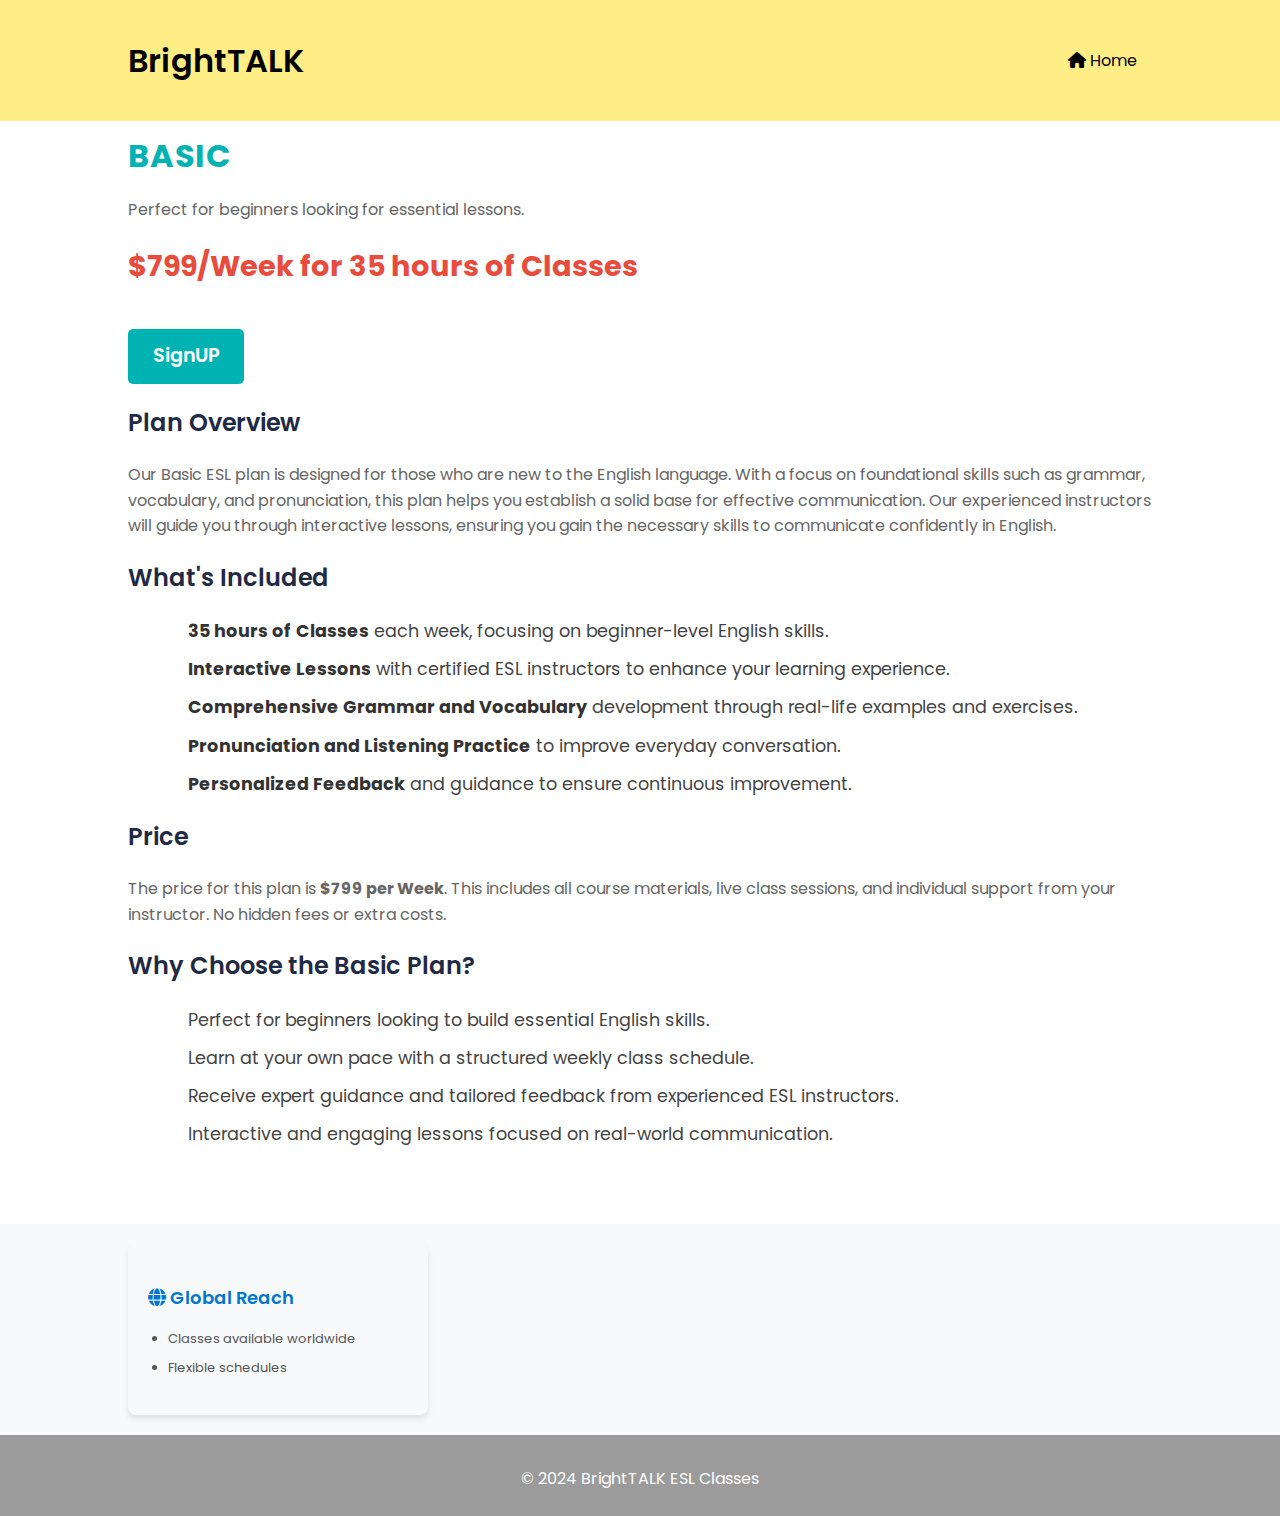
==== basic.html @ 79b5ec8c "Initial commit" ====
<!DOCTYPE html>
<html lang="en">
  <head>
    <meta charset="UTF-8" />
    <meta name="viewport" content="width=device-width, initial-scale=1.0" />
    <title>BrightTALK ESL Classes</title>
    <link
      href="https://fonts.googleapis.com/css2?family=Poppins:wght@400;600;700&display=swap"
      rel="stylesheet"
    />
    <link
      href="https://cdnjs.cloudflare.com/ajax/libs/font-awesome/6.0.0-beta3/css/all.min.css"
      rel="stylesheet"
    />
    <link rel="stylesheet" href="styles.css" />
  </head>
  <body>
    <!-- Header Section -->
    <header>
      <div class="container">
        <h1>BrightTALK</h1>
        <nav>
          <a href="index.html"><i class="fas fa-home"></i> Home</a>
        </nav>
      </div>
    </header>

    <!-- Basic Plan Section -->
    <section id="plan-details">
      <div class="container">
        <h3>Basic</h3>
        <p>Perfect for beginners looking for essential lessons.</p>
        <div class="price">$799/Week for 35 hours of Classes</div>
        <a href="basic.html" class="cta-button">SignUP</a>

        <!-- Full Details of the Basic Plan -->
        <article>
          <h2>Plan Overview</h2>
          <p>
            Our Basic ESL plan is designed for those who are new to the English
            language. With a focus on foundational skills such as grammar,
            vocabulary, and pronunciation, this plan helps you establish a solid
            base for effective communication. Our experienced instructors will
            guide you through interactive lessons, ensuring you gain the
            necessary skills to communicate confidently in English.
          </p>

          <h2>What's Included</h2>
          <ul>
            <li>
              <strong>35 hours of Classes</strong> each week, focusing on
              beginner-level English skills.
            </li>
            <li>
              <strong>Interactive Lessons</strong> with certified ESL
              instructors to enhance your learning experience.
            </li>
            <li>
              <strong>Comprehensive Grammar and Vocabulary</strong> development
              through real-life examples and exercises.
            </li>
            <li>
              <strong>Pronunciation and Listening Practice</strong> to improve
              everyday conversation.
            </li>
            <li>
              <strong>Personalized Feedback</strong> and guidance to ensure
              continuous improvement.
            </li>
          </ul>

          <h2>Price</h2>
          <p>
            The price for this plan is <strong>$799 per Week</strong>. This
            includes all course materials, live class sessions, and individual
            support from your instructor. No hidden fees or extra costs.
          </p>

          <h2>Why Choose the Basic Plan?</h2>
          <ul>
            <li>
              Perfect for beginners looking to build essential English skills.
            </li>
            <li>
              Learn at your own pace with a structured weekly class schedule.
            </li>
            <li>
              Receive expert guidance and tailored feedback from experienced ESL
              instructors.
            </li>
            <li>
              Interactive and engaging lessons focused on real-world
              communication.
            </li>
          </ul>
        </article>
      </div>
    </section>
  </body>
</html>


    <!-- Global Reach Section -->
    <div class="container">
      <div class="card">
        <h3><i class="fas fa-globe"></i> Global Reach</h3>
        <ul>
          <li>Classes available worldwide</li>
          <li>Flexible schedules</li>
        </ul>
      </div>
    </div>

</main>
<!-- Footer Section -->
<footer>
  <p>&copy; 2024 BrightTALK ESL Classes</p>
</footer>
</div>
</body>
</html>
---- styles.css ----
/* General Styles */
body {
  font-family: "Poppins", sans-serif;
  margin: 0;
  padding: 0;
  background-color: #f7f9fb; /* Softer background color */
  color: #444; /* Slightly darker text for better readability */
  line-height: 1.6;
}
.container {
  width: 80%;
  margin: 0 auto;
  padding: 20px;
}
h1,
h2,
h3,
h4 {
  font-weight: 600;
  margin: 20px 0;
  color: #1f2a44; /* Darker shade of blue for headers */
}
p {
  font-weight: 400;
  color: #666; /* Lighter text color for paragraphs */
}
.cta-button {
  display: inline-block;
  padding: 10px 20px; /* Slightly smaller padding */
  background-color: #0077cc; /* Softer blue color */
  color: white;
  font-weight: 600;
  text-decoration: none;
  border-radius: 5px;
  text-align: center;
  margin-top: 15px;
  transition: background-color 0.3s ease;
}
.cta-button:hover {
  background-color: #00aaff; /* Darker blue for hover */
}

/* Header Section */
header {
  background-color: #ffed86; /* Darker and more professional tone */
  color: rgb(0, 0, 0) !important;
  padding: 15px 0; /* Reduced padding for a cleaner look */
  position: fixed;
  top: 0;
  width: 100%;
  z-index: 1000;
}
header .container {
  display: flex;
  justify-content: space-between;
  align-items: center;
}
header h1 {
  font-size: 32px; /* Slightly smaller font size */
  margin: 0;
  color: #000000;
}
header nav {
  font-size: 16px; /* Reduced font size */
}
header nav a {
  color: rgb(0, 0, 0);
  text-decoration: none;
  margin: 0 15px;
  transition: color 0.3s ease;
}
header nav a:hover {
  color: #00aaff; /* Softer hover color */
}
header .cta-button {
  display: none;
}

/* Why Choose Us Section */
.why-choose-us {
  padding: 70px 0 50px; /* Adjusted padding */
  background-color: #ffffff;
  text-align: center;
  box-shadow: 0 4px 8px rgba(0, 0, 0, 0.05); /* Softer shadow */
  margin-top: 70px;
}
.why-choose-us .section-title {
  font-size: 26px; /* Slightly smaller font size */
  color: #0a3d40; /* Softer shade of teal */
  margin-bottom: 20px;
}
.cards-container {
  display: flex;
  justify-content: center;
  gap: 20px; /* Reduced gap for a tighter layout */
  flex-wrap: wrap;
}
.card {
  background-color: #f8f9fa;
  border-radius: 8px;
  padding: 20px; /* Slightly smaller padding */
  width: 260px; /* Reduced width */
  box-shadow: 0 4px 6px rgba(0, 0, 0, 0.1);
  transition: box-shadow 0.3s ease;
}
.card:hover {
  box-shadow: 0 6px 12px rgba(0, 0, 0, 0.15); /* Softer hover shadow */
}
.card h3 {
  font-size: 18px; /* Smaller heading font size */
  margin-bottom: 15px;
  color: #0077cc; /* Softer blue color */
}
.card ul {
  text-align: left;
  padding-left: 20px;
  color: #555;
}
.card ul li {
  margin-bottom: 8px; /* Reduced spacing */
  font-size: 13px; /* Slightly smaller font size */
}

/* Plan Section */
.plan-section {
  padding: 45px 0;
  background-color: #ffffff;
  text-align: center;
}
.plan-section .section-title {
  font-size: 26px; /* Slightly smaller font size */
  margin-bottom: 20px;
}
.plans-container {
  display: flex;
  justify-content: center;
  gap: 20px; /* Reduced gap */
  flex-wrap: wrap;
}
.plan-card {
  background-color: #f8f9fa;
  border-radius: 8px;
  padding: 25px; /* Slightly reduced padding */
  width: 260px; /* Smaller width */
  box-shadow: 0 4px 6px rgba(0, 0, 0, 0.1);
  transition: transform 0.3s ease, box-shadow 0.3s ease;
}
.plan-card:hover {
  transform: translateY(-5px);
  box-shadow: 0 6px 12px rgba(0, 0, 0, 0.15); /* Softer hover effect */
}
.plan-card h3 {
  font-size: 22px; /* Smaller heading size */
  color: #00aaff;
  margin-bottom: 15px;
}
.plan-card p {
  font-size: 15px; /* Reduced font size */
  color: #555;
  margin-bottom: 15px;
}
.plan-card .price {
  font-size: 16px; /* Reduced font size */
  color: #0077cc;
  margin-bottom: 15px;
}
.plan-card .cta-button {
  background-color: #0077cc;
  color: white;
}

/* Programs Section */
.programs {
  padding: 45px 0;
  background-color: #f7f9fb; /* Softer background */
  text-align: center;
}
.programs .section-title {
  font-size: 26px; /* Slightly smaller font size */
  margin-bottom: 20px;
}
.programs .cards-container {
  display: flex;
  justify-content: center;
  gap: 20px;
  flex-wrap: wrap;
}
.programs .card {
  background-color: #ffffff;
  padding: 20px; /* Slightly smaller padding */
  width: 260px; /* Smaller width */
  border-radius: 8px;
  box-shadow: 0 4px 6px rgba(0, 0, 0, 0.1);
  transition: box-shadow 0.3s ease;
}
.programs .card:hover {
  box-shadow: 0 6px 12px rgba(0, 0, 0, 0.15); /* Softer shadow effect */
}
.programs .card h3 {
  font-size: 18px; /* Reduced heading size */
  color: #0077cc;
  margin-bottom: 15px;
}

/* Webex Section */
.webex-section {
  padding: 45px 0;
  background-color: #ffffff;
  text-align: center;
}
.webex-section .section-title {
  font-size: 26px;
  margin-bottom: 20px;
}
.webex-section p {
  font-size: 14px; /* Smaller font size */
  color: #555;
  margin-bottom: 20px;
}
.webex-section a {
  color: #00aaff;
  text-decoration: underline;
  font-weight: 600;
  transition: color 0.3s ease;
}
.webex-section a:hover {
  color: #00aaff;
  text-decoration: underline;
}

/* Payment Section */
.payment-options {
  padding: 45px 0;
  background-color: #ffffff;
  text-align: center;
}
.payment-options .payment-cards {
  display: flex;
  justify-content: center;
  gap: 20px; /* Reduced gap */
  flex-wrap: wrap;
}
.payment-options .payment-card {
  background-color: #f8f9fa;
  padding: 15px; /* Smaller padding */
  border-radius: 8px;
  width: 230px; /* Smaller width */
  box-shadow: 0 4px 6px rgba(0, 0, 0, 0.1);
  transition: box-shadow 0.3s ease;
}
.payment-options .payment-card:hover {
  box-shadow: 0 6px 12px rgba(0, 0, 0, 0.15); /* Softer shadow effect */
}
.payment-options h3 {
  font-size: 22px; /* Slightly smaller font size */
  margin-bottom: 30px;
  color: #1f2a44;
}
.payment-options .payment-card h4 {
  font-size: 18px; /* Smaller heading size */
  color: #0077cc;
  margin-bottom: 15px;
}

/* Contact Section */
.contact {
  padding: 45px 0;
  background-color: #ffffff;
  text-align: center;
}
.contact form {
  display: flex;
  flex-direction: column;
  align-items: center;
}
.contact input,
.contact textarea {
  width: 280px; /* Slightly narrower input */
  padding: 10px;
  margin-bottom: 20px;
  border: 1px solid #ddd;
  border-radius: 5px;
  font-size: 14px; /* Smaller font size */
  transition: border-color 0.3s ease;
}
.contact input:focus,
.contact textarea:focus {
  border-color: #0077cc;
}
.contact button {
  padding: 10px 20px; /* Smaller button size */
  background-color: #0077cc;
  color: white;
  font-weight: 600;
  border: none;
  border-radius: 5px;
  cursor: pointer;
  transition: background-color 0.3s ease;
}
.contact button:hover {
  background-color: #00aaff;
}

/* Footer Section */
footer {
  padding: 15px 0; /* Reduced padding */
  text-align: center;
  background-color: #9b9b9b;
  color: rgb(255, 255, 255);
}
footer p {
  margin-bottom: 10px;
  color: #ffffff;
}
footer a {
  color: #ffffff;
  text-decoration: none;
  transition: color 0.3s ease;
}
footer a:hover {
  color: #00aaff;
}

/* Plan Details Section */
#plan-details {
  background-color: #fff;
  padding: 40px 0;
  margin-top: 50px;
}

/* Plan Details h3 */
#plan-details h3 {
  color: #00b3b3; /* Teal color for the heading */
  font-size: 2rem; /* Larger font size for visibility */
  font-weight: 700; /* Bold font weight */
  margin-bottom: 15px; /* Spacing below the heading */
  text-align: left; /* Center the heading */
  letter-spacing: 1px; /* Slightly increase spacing between letters */
  text-transform: uppercase; /* Transform text to uppercase */
}

#plan-details p {
  font-size: 1rem;
  margin-bottom: 20px;
}

#plan-details .price {
  font-size: 1.8rem;
  color: #e74c3c;
  font-weight: 700;
  margin-bottom: 20px;
}

#plan-details ul {
  list-style: none;
  margin-left: 20px;
}

#plan-details ul li {
  font-size: 1.1rem;
  margin-bottom: 10px;
}

#plan-details ul li strong {
  color: #333;
}

/* Call to Action Button */
.cta-button {
  display: inline-block;
  padding: 12px 25px;
  background-color: #00b3b3;
  color: #fff;
  text-decoration: none;
  font-size: 1.2rem;
  font-weight: 600;
  border-radius: 5px;
  margin-top: 20px;
}

.cta-button:hover {
  background-color: #00aaff;
}

/* Responsive Design */
@media screen and (max-width: 768px) {
  .container {
    width: 90%;
  }

  header h1 {
    font-size: 2rem;
  }

  header nav a {
    margin: 0 10px;
    font-size: 1rem;
  }

  #plan-details h2,
  #plan-details h3 {
    font-size: 1.5rem;
  }

  .cta-button {
    font-size: 1rem;
    padding: 10px 20px;
  }
}
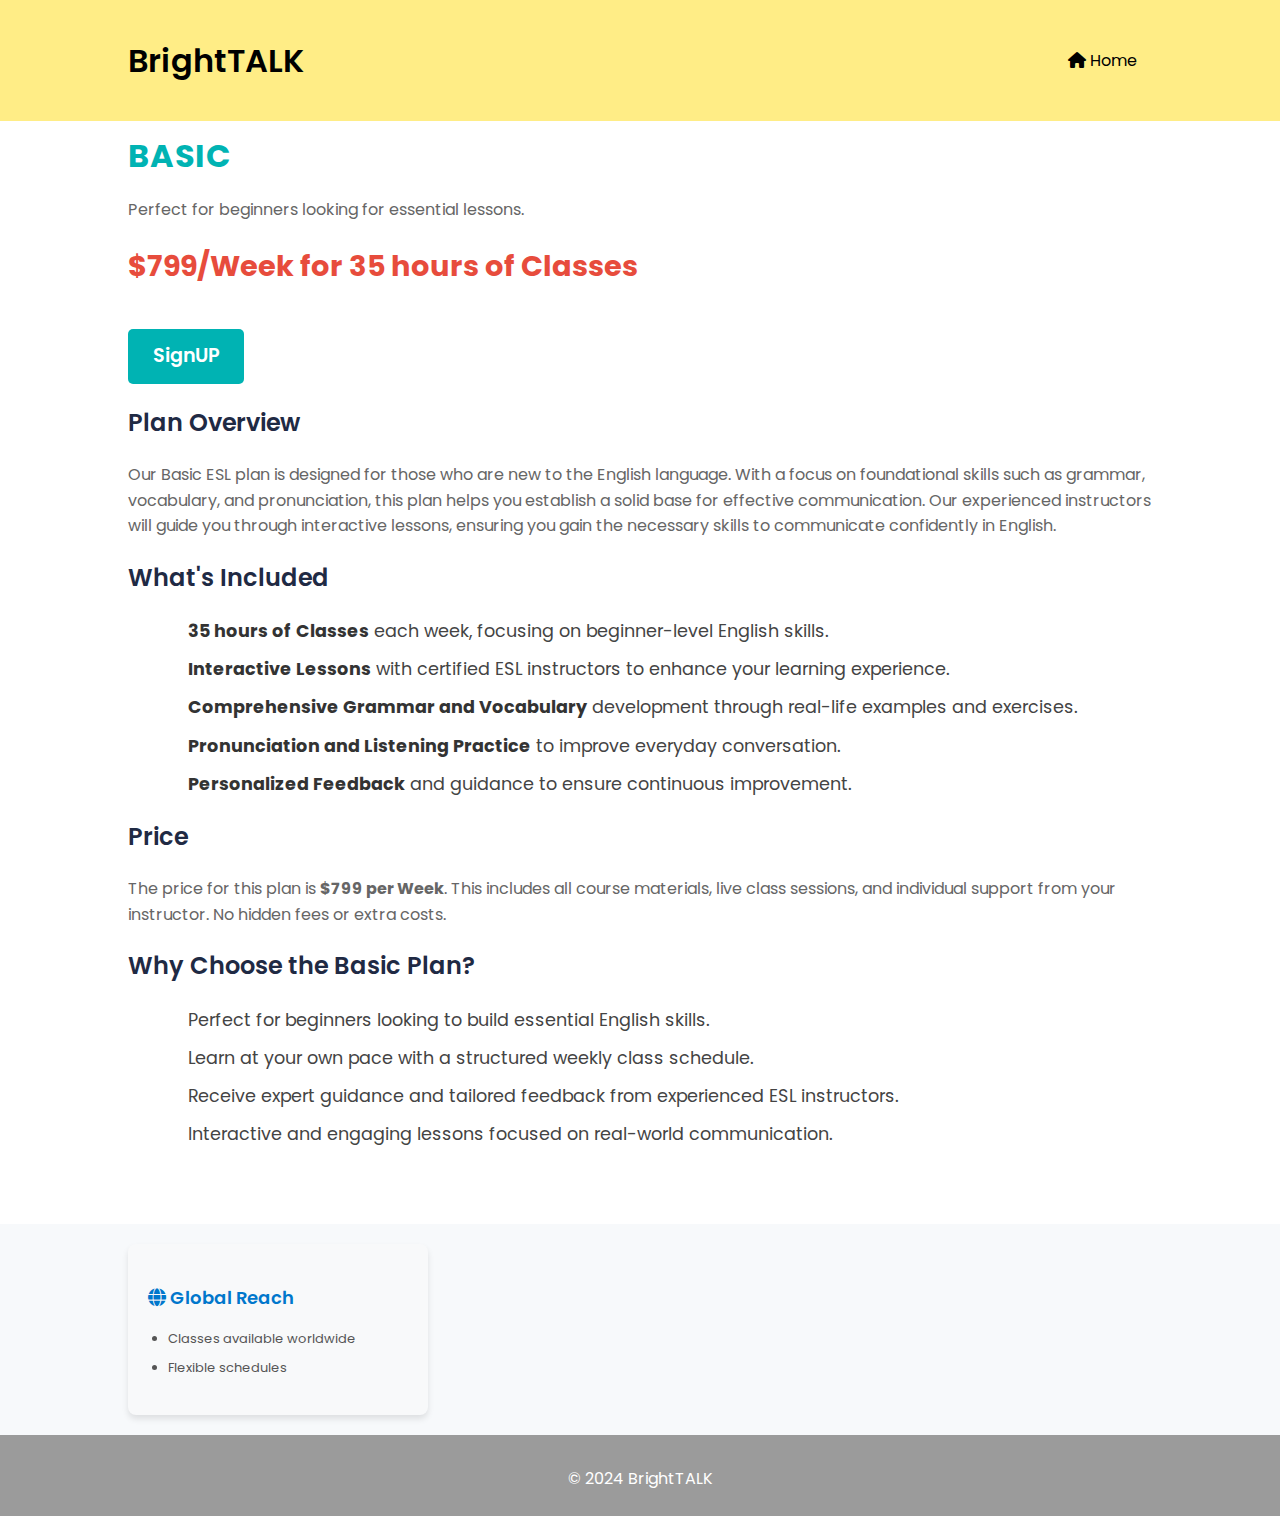
==== commit ad0051f1: "Update basic.html" ====
--- a/basic.html
+++ b/basic.html
@@ -3,7 +3,7 @@
   <head>
     <meta charset="UTF-8" />
     <meta name="viewport" content="width=device-width, initial-scale=1.0" />
-    <title>BrightTALK ESL Classes</title>
+    <title>BrightTALK ESL</title>
     <link
       href="https://fonts.googleapis.com/css2?family=Poppins:wght@400;600;700&display=swap"
       rel="stylesheet"
@@ -114,7 +114,7 @@
 </main>
 <!-- Footer Section -->
 <footer>
-  <p>&copy; 2024 BrightTALK ESL Classes</p>
+  <p>&copy; 2024 BrightTALK</p>
 </footer>
 </div>
 </body>
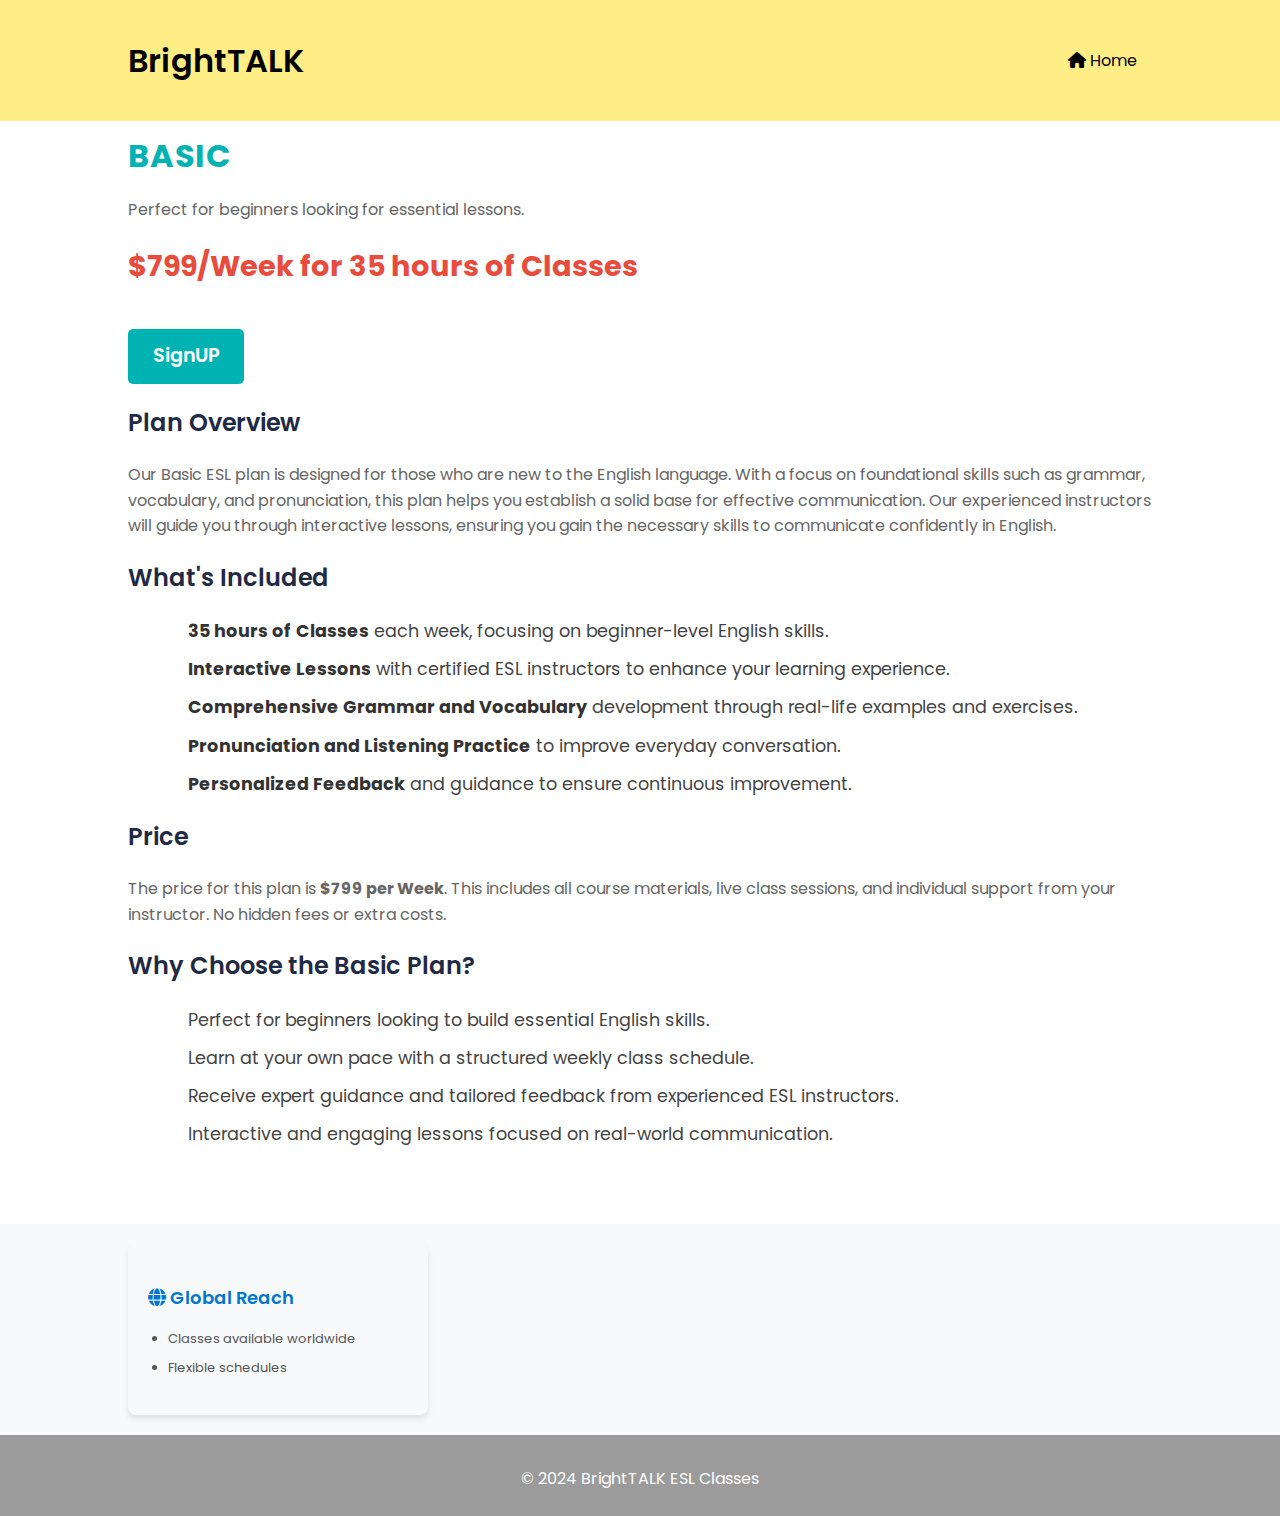
==== commit 595480a0: "Update basic.html" ====
--- a/basic.html
+++ b/basic.html
@@ -3,7 +3,7 @@
   <head>
     <meta charset="UTF-8" />
     <meta name="viewport" content="width=device-width, initial-scale=1.0" />
-    <title>BrightTALK ESL</title>
+    <title>BrightTALK ESL Classes</title>
     <link
       href="https://fonts.googleapis.com/css2?family=Poppins:wght@400;600;700&display=swap"
       rel="stylesheet"
@@ -114,7 +114,7 @@
 </main>
 <!-- Footer Section -->
 <footer>
-  <p>&copy; 2024 BrightTALK</p>
+  <p>&copy; 2024 BrightTALK ESL Classes</p>
 </footer>
 </div>
 </body>
